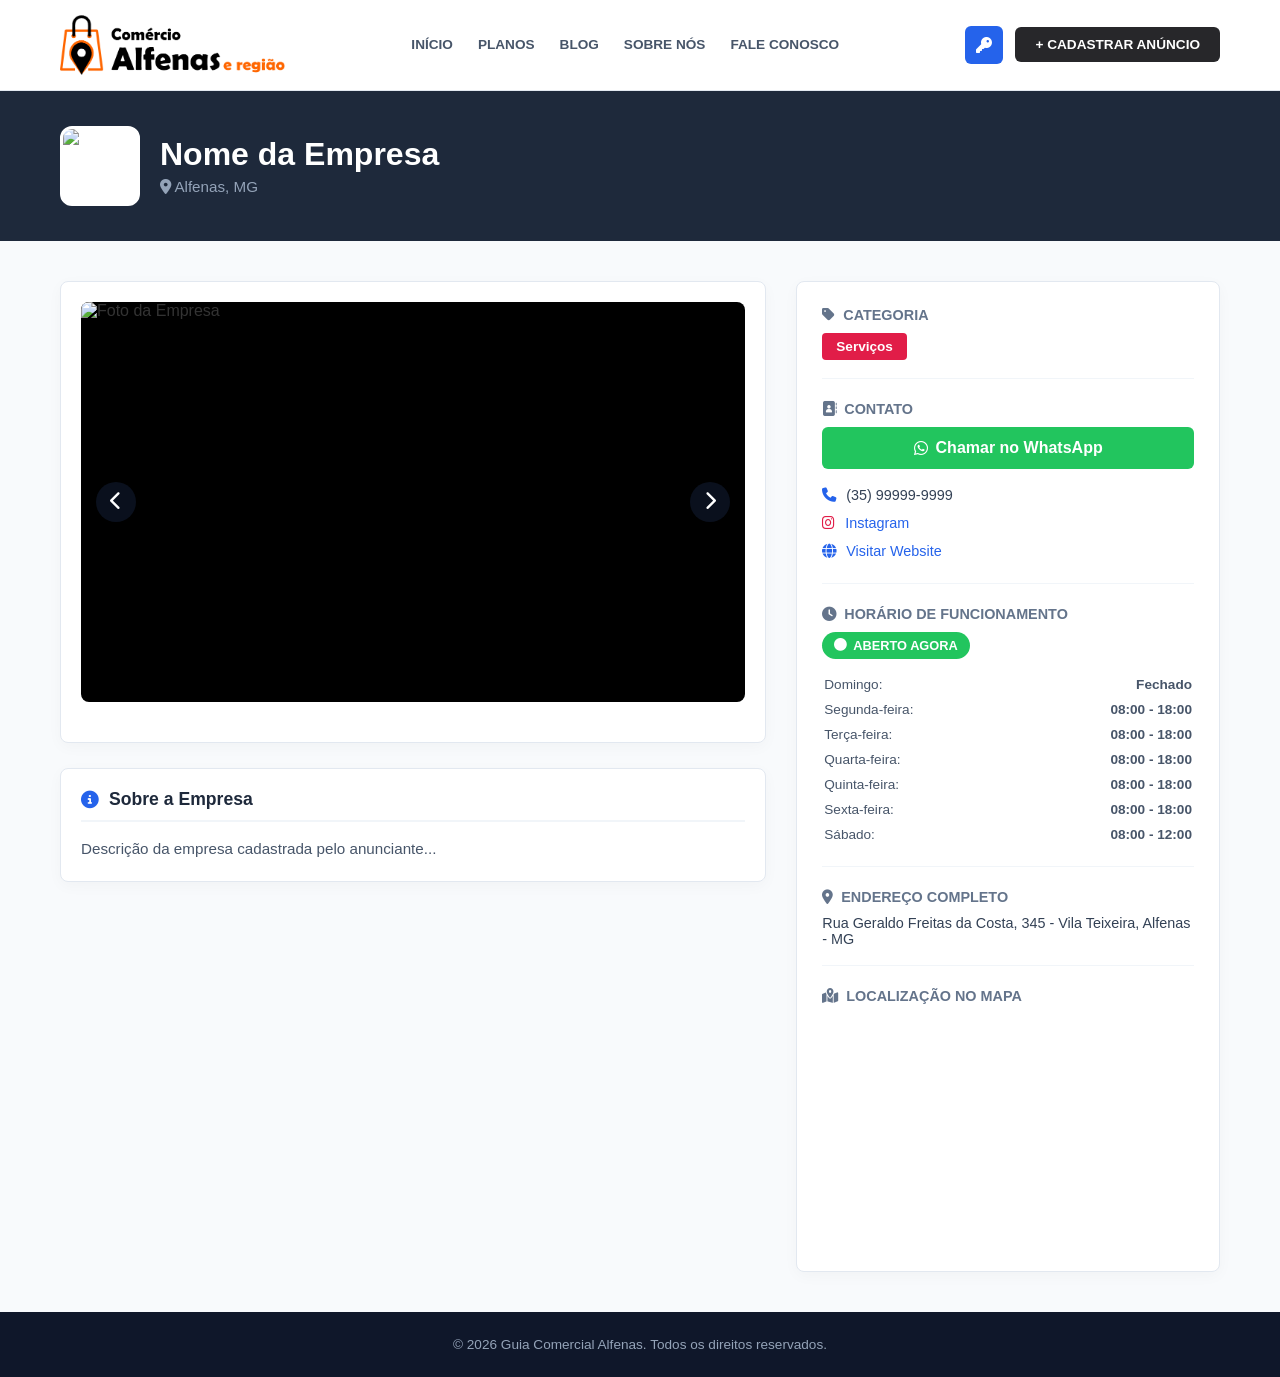
==== anunciante.html @ 11474fe2 "Add files via upload" ====
<!DOCTYPE html>
<html lang="pt-BR">
<head>
    <link rel="icon" type="image/png" href="assets/img/favicon.png">
    <meta charset="UTF-8">
    <meta name="viewport" content="width=device-width, initial-scale=1.0">
    <title id="pageTitle">Detalhes do Anúncio - Guia Comercial</title>
    
    <link rel="stylesheet" href="https://cdnjs.cloudflare.com/ajax/libs/font-awesome/6.4.0/css/all.min.css">
    
    <style>
        * {
            margin: 0;
            padding: 0;
            box-sizing: border-box;
            font-family: 'Segoe UI', Tahoma, Geneva, Verdana, sans-serif;
        }

        body {
            background-color: #f8fafc;
            color: #333333;
        }

        .container {
            max-width: 1200px;
            margin: 0 auto;
            padding: 0 20px;
        }

        .main-header {
            background-color: #ffffff;
            border-bottom: 1px solid #e2e8f0;
            padding: 15px 0;
            position: sticky;
            top: 0;
            z-index: 1000;
        }

        .nav-container {
            display: flex;
            justify-content: space-between;
            align-items: center;
        }

        .logo {
            text-decoration: none;
            display: flex;
            align-items: center;
            gap: 8px;
            font-weight: 900;
            font-size: 1.8rem;
            color: #e11d48;
        }

        .logo span { color: #0f172a; }

        .nav-links {
            display: flex;
            align-items: center;
            gap: 25px;
        }

        .nav-links a {
            text-decoration: none;
            color: #475569;
            font-weight: 700;
            font-size: 0.85rem;
            text-transform: uppercase;
        }

        .header-actions {
            display: flex;
            align-items: center;
            gap: 12px;
        }

        .btn-icon-login {
            background-color: #2563eb;
            color: #ffffff;
            width: 38px;
            height: 38px;
            border-radius: 6px;
            display: flex;
            align-items: center;
            justify-content: center;
            text-decoration: none;
        }

        .btn-add-listing {
            background-color: #27272a;
            color: #ffffff;
            padding: 10px 20px;
            border-radius: 6px;
            font-weight: 700;
            text-decoration: none;
            font-size: 0.85rem;
        }

        /* TOPO DA PÁGINA */
        .listing-header-banner {
            background-color: #1e293b;
            color: #ffffff;
            padding: 35px 0;
        }

        .store-identity {
            display: flex;
            align-items: center;
            gap: 20px;
        }

        .store-logo-img {
            width: 80px;
            height: 80px;
            border-radius: 12px;
            object-fit: cover;
            border: 3px solid #ffffff;
            background-color: #ffffff;
        }

        .store-title-info h1 {
            font-size: 2rem;
            font-weight: 800;
            margin-bottom: 5px;
        }

        .store-title-info p {
            color: #94a3b8;
            font-size: 0.95rem;
        }

        .content-grid {
            display: grid;
            grid-template-columns: 2fr 1.2fr;
            gap: 30px;
            margin: 40px 0;
        }

        @media (max-width: 850px) {
            .content-grid { grid-template-columns: 1fr; }
        }

        /* GALERIA E CARTÕES ESQUERDOS */
        .gallery-card, .info-card {
            background: #ffffff;
            border-radius: 8px;
            border: 1px solid #e2e8f0;
            padding: 20px;
            box-shadow: 0 4px 15px rgba(0,0,0,0.03);
            margin-bottom: 25px;
        }

        .slider-wrapper {
            position: relative;
            width: 100%;
            height: 400px;
            background-color: #000000;
            border-radius: 8px;
            overflow: hidden;
            display: flex;
            align-items: center;
            justify-content: center;
        }

        .slider-wrapper img {
            width: 100%;
            height: 100%;
            object-fit: contain;
        }

        .slide-btn {
            position: absolute;
            top: 50%;
            transform: translateY(-50%);
            background: rgba(15, 23, 42, 0.7);
            color: #ffffff;
            border: none;
            width: 40px;
            height: 40px;
            border-radius: 50%;
            cursor: pointer;
            font-size: 1.2rem;
            display: flex;
            align-items: center;
            justify-content: center;
        }

        .slide-btn:hover { background: #e11d48; }
        .slide-btn.prev { left: 15px; }
        .slide-btn.next { right: 15px; }

        .thumbs-container {
            display: flex;
            gap: 10px;
            margin-top: 15px;
            overflow-x: auto;
            padding-bottom: 5px;
        }

        .thumb-item {
            width: 80px;
            height: 60px;
            border-radius: 6px;
            object-fit: cover;
            cursor: pointer;
            opacity: 0.6;
            border: 2px solid transparent;
            flex-shrink: 0;
        }

        .thumb-item.active, .thumb-item:hover {
            opacity: 1;
            border-color: #2563eb;
        }

        .card-title {
            font-size: 1.1rem;
            font-weight: 700;
            color: #1e293b;
            margin-bottom: 15px;
            padding-bottom: 10px;
            border-bottom: 2px solid #f1f5f9;
            display: flex;
            align-items: center;
            gap: 10px;
        }

        .desc-text {
            color: #475569;
            font-size: 0.95rem;
            line-height: 1.6;
            white-space: pre-line;
        }

        /* BARRA LATERAL DIREITA */
        .sidebar-card {
            background: #ffffff;
            border-radius: 8px;
            border: 1px solid #e2e8f0;
            padding: 25px;
            box-shadow: 0 4px 15px rgba(0,0,0,0.03);
        }

        .section-block {
            margin-bottom: 22px;
            padding-bottom: 18px;
            border-bottom: 1px solid #f1f5f9;
        }

        .section-block:last-child {
            margin-bottom: 0; padding-bottom: 0; border-bottom: none;
        }

        .sidebar-heading {
            font-size: 0.9rem;
            font-weight: 700;
            color: #64748b;
            text-transform: uppercase;
            margin-bottom: 10px;
            display: flex;
            align-items: center;
            gap: 8px;
        }

        .cat-badge {
            display: inline-block;
            background-color: #e11d48;
            color: white;
            padding: 6px 14px;
            border-radius: 4px;
            font-weight: 700;
            font-size: 0.85rem;
        }

        .btn-whatsapp {
            display: flex;
            align-items: center;
            justify-content: center;
            gap: 8px;
            background-color: #22c55e;
            color: white;
            text-decoration: none;
            padding: 12px;
            border-radius: 6px;
            font-weight: 700;
            margin-bottom: 12px;
        }

        .contact-links { list-style: none; }
        .contact-links li {
            padding: 6px 0;
            font-size: 0.9rem;
            color: #334155;
            display: flex;
            align-items: center;
            gap: 10px;
        }

        .status-pill {
            display: inline-flex;
            align-items: center;
            gap: 6px;
            padding: 6px 12px;
            border-radius: 20px;
            font-size: 0.8rem;
            font-weight: 700;
            margin-bottom: 12px;
        }

        .status-pill.open { background-color: #22c55e; color: white; }
        .status-pill.closed { background-color: #ef4444; color: white; }

        .schedule-table {
            width: 100%;
            font-size: 0.85rem;
            color: #475569;
        }

        .schedule-table td { padding: 4px 0; }

        .map-frame {
            width: 100%;
            height: 220px;
            border: none;
            border-radius: 8px;
            margin-top: 8px;
        }

        .main-footer {
            background-color: #0f172a;
            color: #94a3b8;
            padding: 25px 0;
            text-align: center;
            font-size: 0.85rem;
        }
    </style>
</head>
<body>

    <header class="main-header">
        <div class="container nav-container">
            <a href="index.html" class="logo">
                <img src="assets/img/ComercioAlfenasLogo.png" alt="Guia Comercial Alfenas" style="max-height: 60px; width: auto;">
            </a>
            
            <nav class="nav-links">
                <a href="index.html">INÍCIO</a>
                <a href="planos.html">PLANOS</a>
                <a href="#">BLOG</a>
                <a href="#">SOBRE NÓS</a>
                <a href="#">FALE CONOSCO</a>
            </nav>

            <div class="header-actions">
                <a href="auth/login.html" class="btn-icon-login"><i class="fa-solid fa-key"></i></a>
                <a href="planos.html" class="btn-add-listing">+ CADASTRAR ANÚNCIO</a>
            </div>
        </div>
    </header>

    <section class="listing-header-banner">
        <div class="container">
            <div class="store-identity">
                <img id="displayLogo" src="https://via.placeholder.com/80?text=LOGO" class="store-logo-img" alt="Logo da Empresa">
                <div class="store-title-info">
                    <h1 id="displayNomeEmpresa">Nome da Empresa</h1>
                    <p><i class="fa-solid fa-location-dot"></i> <span id="displayCidadeTopo">Alfenas, MG</span></p>
                </div>
            </div>
        </div>
    </section>

    <div class="container">
        <div class="content-grid">
            
            <div>
                <div class="gallery-card">
                    <div class="slider-wrapper">
                        <button class="slide-btn prev" onclick="mudarFoto(-1)"><i class="fa-solid fa-chevron-left"></i></button>
                        <img id="mainImage" src="https://images.unsplash.com/photo-1441986300917-64674bd600d8?q=80&w=800" alt="Foto da Empresa">
                        <button class="slide-btn next" onclick="mudarFoto(1)"><i class="fa-solid fa-chevron-right"></i></button>
                    </div>

                    <div class="thumbs-container" id="thumbsContainer"></div>
                </div>

                <div class="info-card">
                    <div class="card-title">
                        <i class="fa-solid fa-circle-info" style="color: #2563eb;"></i> Sobre a Empresa
                    </div>
                    <p class="desc-text" id="displayDescricao">Descrição da empresa cadastrada pelo anunciante...</p>
                </div>
            </div>

            <div>
                <div class="sidebar-card">
                    
                    <div class="section-block">
                        <div class="sidebar-heading"><i class="fa-solid fa-tag"></i> Categoria</div>
                        <span class="cat-badge" id="displayCategoria">Serviços</span>
                    </div>

                    <div class="section-block">
                        <div class="sidebar-heading"><i class="fa-solid fa-address-book"></i> Contato</div>
                        
                        <a id="linkWhatsapp" href="#" target="_blank" class="btn-whatsapp">
                            <i class="fa-brands fa-whatsapp"></i> Chamar no WhatsApp
                        </a>

                        <ul class="contact-links">
                            <li><i class="fa-solid fa-phone" style="color: #2563eb;"></i> <span id="displayTelefone">(35) 99999-9999</span></li>
                            <li id="itemInstagram"><i class="fa-brands fa-instagram" style="color: #e11d48;"></i> <a id="linkInstagram" href="#" target="_blank" style="color: #2563eb; text-decoration: none;">Instagram</a></li>
                            <li id="itemWebsite"><i class="fa-solid fa-globe" style="color: #2563eb;"></i> <a id="linkWebsite" href="#" target="_blank" style="color: #2563eb; text-decoration: none;">Visitar Website</a></li>
                        </ul>
                    </div>

                    <div class="section-block">
                        <div class="sidebar-heading"><i class="fa-solid fa-clock"></i> Horário de Funcionamento</div>
                        
                        <div id="statusBadgeContainer">
                            <span class="status-pill open"><i class="fa-solid fa-circle"></i> ABERTO AGORA</span>
                        </div>
                        
                        <table class="schedule-table">
                            <tr><td>Domingo:</td><td align="right"><b id="h_domingo">Fechado</b></td></tr>
                            <tr><td>Segunda-feira:</td><td align="right"><b id="h_segunda">08:00 - 18:00</b></td></tr>
                            <tr><td>Terça-feira:</td><td align="right"><b id="h_terca">08:00 - 18:00</b></td></tr>
                            <tr><td>Quarta-feira:</td><td align="right"><b id="h_quarta">08:00 - 18:00</b></td></tr>
                            <tr><td>Quinta-feira:</td><td align="right"><b id="h_quinta">08:00 - 18:00</b></td></tr>
                            <tr><td>Sexta-feira:</td><td align="right"><b id="h_sexta">08:00 - 18:00</b></td></tr>
                            <tr><td>Sábado:</td><td align="right"><b id="h_sabado">08:00 - 12:00</b></td></tr>
                        </table>
                    </div>

                    <div class="section-block">
                        <div class="sidebar-heading"><i class="fa-solid fa-location-dot"></i> Endereço Completo</div>
                        <p style="font-size: 0.9rem; color: #334155;" id="displayEnderecoCompleto">Rua Geraldo Freitas da Costa, 345 - Vila Teixeira, Alfenas - MG</p>
                    </div>

                    <div class="section-block">
                        <div class="sidebar-heading"><i class="fa-solid fa-map-location-dot"></i> Localização no Mapa</div>
                        <iframe id="googleMapIframe" class="map-frame" loading="lazy" allowfullscreen src=""></iframe>
                    </div>

                </div>
            </div>

        </div>
    </div>

    <footer class="main-footer">
        <div class="container">
            <p>© 2026 Guia Comercial Alfenas. Todos os direitos reservados.</p>
        </div>
    </footer>

    <script>
        let galeriaFotos = [];
        let fotoAtualIndex = 0;

        document.addEventListener('DOMContentLoaded', function() {
            const dadosSalvos = localStorage.getItem('meuAnuncioReal');

            if (dadosSalvos) {
                const anuncio = JSON.parse(dadosSalvos);

                document.getElementById('pageTitle').innerText = anuncio.nomeEmpresa + ' - Guia Comercial';
                document.getElementById('displayNomeEmpresa').innerText = anuncio.nomeEmpresa;
                document.getElementById('displayCidadeTopo').innerText = anuncio.cidade + ', MG';
                document.getElementById('displayCategoria').innerText = anuncio.categoria;
                document.getElementById('displayDescricao').innerText = anuncio.descricao;
                
                if (anuncio.logoUrl) {
                    document.getElementById('displayLogo').src = anuncio.logoUrl;
                }

                // Galeria
                if (anuncio.galeriaFotos && anuncio.galeriaFotos.length > 0) {
                    galeriaFotos = anuncio.galeriaFotos;
                } else {
                    galeriaFotos = ['https://images.unsplash.com/photo-1441986300917-64674bd600d8?q=80&w=800'];
                }
                renderizarGaleria();

                // Contatos
                document.getElementById('displayTelefone').innerText = anuncio.whatsapp;
                const numWhats = anuncio.whatsapp.replace(/\D/g, '');
                document.getElementById('linkWhatsapp').href = `https://wa.me/55${numWhats}`;

                if (anuncio.instagram) {
                    document.getElementById('linkInstagram').href = anuncio.instagram;
                } else {
                    document.getElementById('itemInstagram').style.display = 'none';
                }

                if (anuncio.website) {
                    document.getElementById('linkWebsite').href = anuncio.website;
                } else {
                    document.getElementById('itemWebsite').style.display = 'none';
                }

                // Horários Google Meu Negócio
                if (anuncio.horariosGmb) {
                    const dias = ['domingo', 'segunda', 'terca', 'quarta', 'quinta', 'sexta', 'sabado'];
                    dias.forEach(d => {
                        const elem = document.getElementById(`h_${d}`);
                        if (elem && anuncio.horariosGmb[d]) {
                            elem.innerText = anuncio.horariosGmb[d].texto;
                        }
                    });
                }

                // Endereço e Mapa (CORRIGIDO)
                const endComp = `${anuncio.endereco}, ${anuncio.cidade} - MG`;
                document.getElementById('displayEnderecoCompleto').innerText = endComp;

                const enderecoEncoded = encodeURIComponent(endComp);
                document.getElementById('googleMapIframe').src = `https://maps.google.com/maps?q=${enderecoEncoded}&t=&z=15&ie=UTF8&iwloc=&output=embed`;
            }
        });

        function renderizarGaleria() {
            const mainImg = document.getElementById('mainImage');
            const thumbsContainer = document.getElementById('thumbsContainer');

            mainImg.src = galeriaFotos[fotoAtualIndex];
            thumbsContainer.innerHTML = '';

            galeriaFotos.forEach((foto, index) => {
                const imgThumb = document.createElement('img');
                imgThumb.src = foto;
                imgThumb.className = `thumb-item ${index === fotoAtualIndex ? 'active' : ''}`;
                imgThumb.onclick = function() {
                    fotoAtualIndex = index;
                    renderizarGaleria();
                };
                thumbsContainer.appendChild(imgThumb);
            });
        }

        function mudarFoto(direcao) {
            fotoAtualIndex += direcao;
            if (fotoAtualIndex < 0) {
                fotoAtualIndex = galeriaFotos.length - 1;
            } else if (fotoAtualIndex >= galeriaFotos.length) {
                fotoAtualIndex = 0;
            }
            renderizarGaleria();
        }
    </script>
</body>
</html>
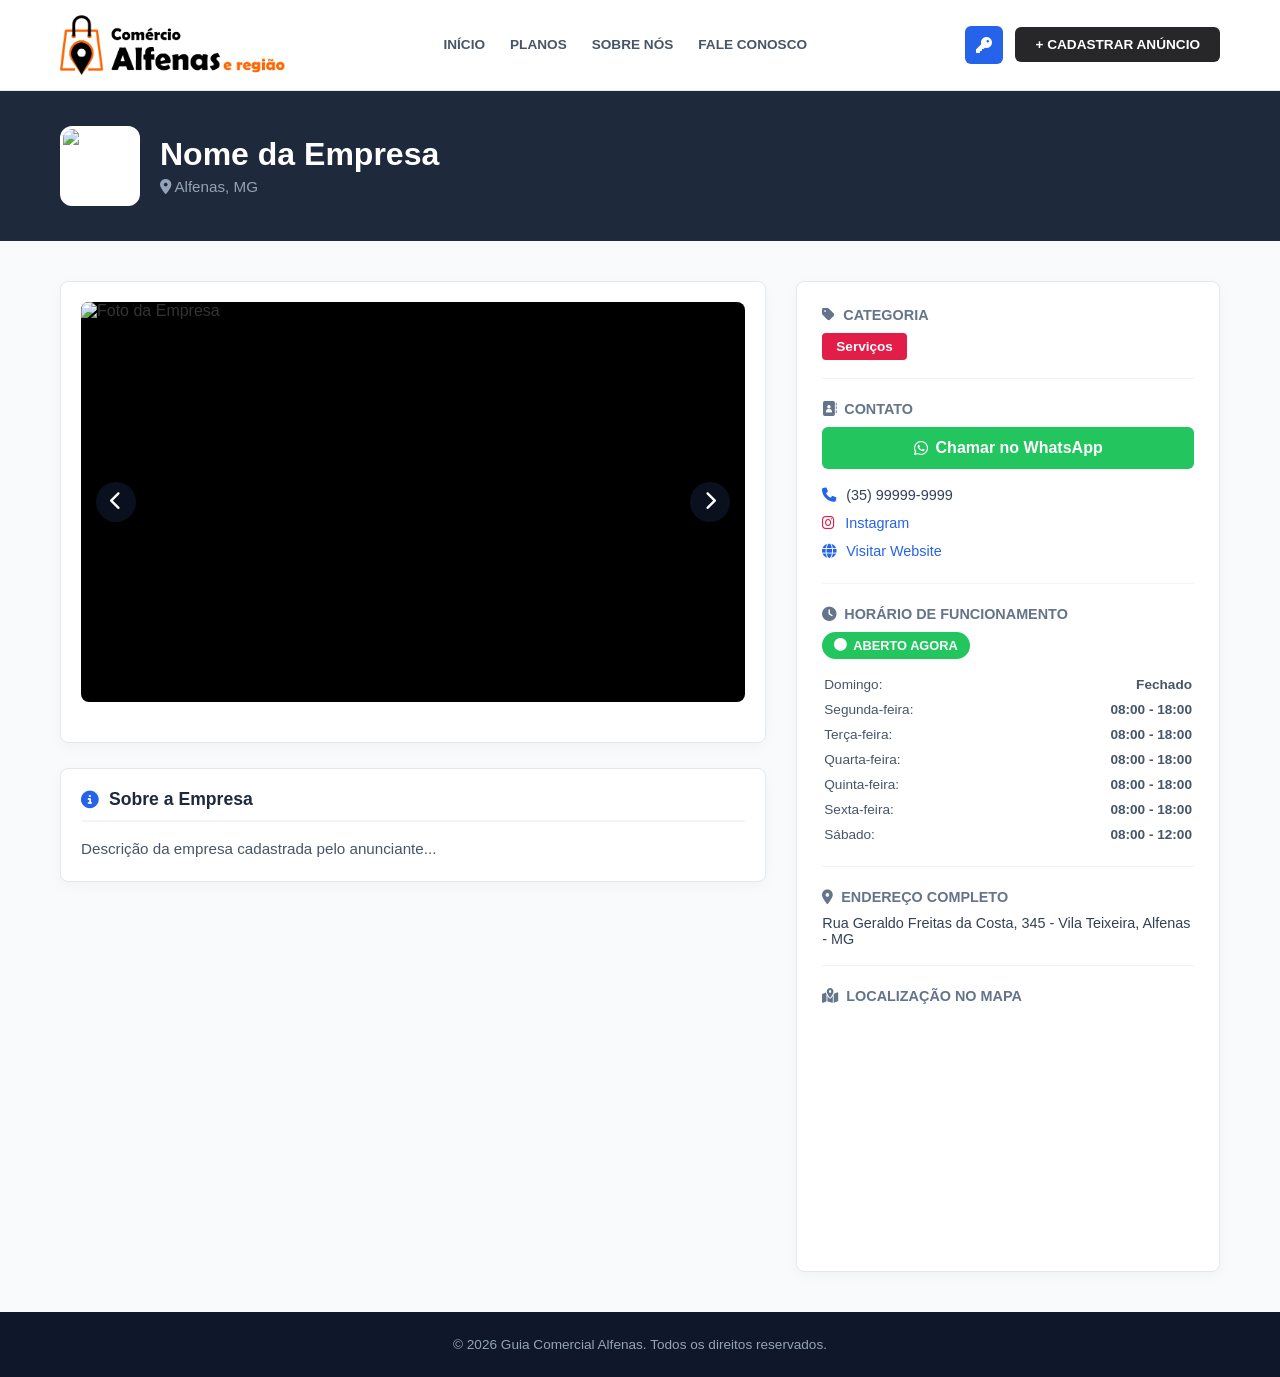
==== commit 22b1a4a5: "Religa o site ao banco novo e arruma o cadastro do anunciante O projeto do Supabase que todas as pág" ====
--- a/anunciante.html
+++ b/anunciante.html
@@ -1,552 +1,551 @@
-<!DOCTYPE html>
-<html lang="pt-BR">
-<head>
-    <link rel="icon" type="image/png" href="assets/img/favicon.png">
-    <meta charset="UTF-8">
-    <meta name="viewport" content="width=device-width, initial-scale=1.0">
-    <title id="pageTitle">Detalhes do Anúncio - Guia Comercial</title>
-    
-    <link rel="stylesheet" href="https://cdnjs.cloudflare.com/ajax/libs/font-awesome/6.4.0/css/all.min.css">
-    
-    <style>
-        * {
-            margin: 0;
-            padding: 0;
-            box-sizing: border-box;
-            font-family: 'Segoe UI', Tahoma, Geneva, Verdana, sans-serif;
-        }
-
-        body {
-            background-color: #f8fafc;
-            color: #333333;
-        }
-
-        .container {
-            max-width: 1200px;
-            margin: 0 auto;
-            padding: 0 20px;
-        }
-
-        .main-header {
-            background-color: #ffffff;
-            border-bottom: 1px solid #e2e8f0;
-            padding: 15px 0;
-            position: sticky;
-            top: 0;
-            z-index: 1000;
-        }
-
-        .nav-container {
-            display: flex;
-            justify-content: space-between;
-            align-items: center;
-        }
-
-        .logo {
-            text-decoration: none;
-            display: flex;
-            align-items: center;
-            gap: 8px;
-            font-weight: 900;
-            font-size: 1.8rem;
-            color: #e11d48;
-        }
-
-        .logo span { color: #0f172a; }
-
-        .nav-links {
-            display: flex;
-            align-items: center;
-            gap: 25px;
-        }
-
-        .nav-links a {
-            text-decoration: none;
-            color: #475569;
-            font-weight: 700;
-            font-size: 0.85rem;
-            text-transform: uppercase;
-        }
-
-        .header-actions {
-            display: flex;
-            align-items: center;
-            gap: 12px;
-        }
-
-        .btn-icon-login {
-            background-color: #2563eb;
-            color: #ffffff;
-            width: 38px;
-            height: 38px;
-            border-radius: 6px;
-            display: flex;
-            align-items: center;
-            justify-content: center;
-            text-decoration: none;
-        }
-
-        .btn-add-listing {
-            background-color: #27272a;
-            color: #ffffff;
-            padding: 10px 20px;
-            border-radius: 6px;
-            font-weight: 700;
-            text-decoration: none;
-            font-size: 0.85rem;
-        }
-
-        /* TOPO DA PÁGINA */
-        .listing-header-banner {
-            background-color: #1e293b;
-            color: #ffffff;
-            padding: 35px 0;
-        }
-
-        .store-identity {
-            display: flex;
-            align-items: center;
-            gap: 20px;
-        }
-
-        .store-logo-img {
-            width: 80px;
-            height: 80px;
-            border-radius: 12px;
-            object-fit: cover;
-            border: 3px solid #ffffff;
-            background-color: #ffffff;
-        }
-
-        .store-title-info h1 {
-            font-size: 2rem;
-            font-weight: 800;
-            margin-bottom: 5px;
-        }
-
-        .store-title-info p {
-            color: #94a3b8;
-            font-size: 0.95rem;
-        }
-
-        .content-grid {
-            display: grid;
-            grid-template-columns: 2fr 1.2fr;
-            gap: 30px;
-            margin: 40px 0;
-        }
-
-        @media (max-width: 850px) {
-            .content-grid { grid-template-columns: 1fr; }
-        }
-
-        /* GALERIA E CARTÕES ESQUERDOS */
-        .gallery-card, .info-card {
-            background: #ffffff;
-            border-radius: 8px;
-            border: 1px solid #e2e8f0;
-            padding: 20px;
-            box-shadow: 0 4px 15px rgba(0,0,0,0.03);
-            margin-bottom: 25px;
-        }
-
-        .slider-wrapper {
-            position: relative;
-            width: 100%;
-            height: 400px;
-            background-color: #000000;
-            border-radius: 8px;
-            overflow: hidden;
-            display: flex;
-            align-items: center;
-            justify-content: center;
-        }
-
-        .slider-wrapper img {
-            width: 100%;
-            height: 100%;
-            object-fit: contain;
-        }
-
-        .slide-btn {
-            position: absolute;
-            top: 50%;
-            transform: translateY(-50%);
-            background: rgba(15, 23, 42, 0.7);
-            color: #ffffff;
-            border: none;
-            width: 40px;
-            height: 40px;
-            border-radius: 50%;
-            cursor: pointer;
-            font-size: 1.2rem;
-            display: flex;
-            align-items: center;
-            justify-content: center;
-        }
-
-        .slide-btn:hover { background: #e11d48; }
-        .slide-btn.prev { left: 15px; }
-        .slide-btn.next { right: 15px; }
-
-        .thumbs-container {
-            display: flex;
-            gap: 10px;
-            margin-top: 15px;
-            overflow-x: auto;
-            padding-bottom: 5px;
-        }
-
-        .thumb-item {
-            width: 80px;
-            height: 60px;
-            border-radius: 6px;
-            object-fit: cover;
-            cursor: pointer;
-            opacity: 0.6;
-            border: 2px solid transparent;
-            flex-shrink: 0;
-        }
-
-        .thumb-item.active, .thumb-item:hover {
-            opacity: 1;
-            border-color: #2563eb;
-        }
-
-        .card-title {
-            font-size: 1.1rem;
-            font-weight: 700;
-            color: #1e293b;
-            margin-bottom: 15px;
-            padding-bottom: 10px;
-            border-bottom: 2px solid #f1f5f9;
-            display: flex;
-            align-items: center;
-            gap: 10px;
-        }
-
-        .desc-text {
-            color: #475569;
-            font-size: 0.95rem;
-            line-height: 1.6;
-            white-space: pre-line;
-        }
-
-        /* BARRA LATERAL DIREITA */
-        .sidebar-card {
-            background: #ffffff;
-            border-radius: 8px;
-            border: 1px solid #e2e8f0;
-            padding: 25px;
-            box-shadow: 0 4px 15px rgba(0,0,0,0.03);
-        }
-
-        .section-block {
-            margin-bottom: 22px;
-            padding-bottom: 18px;
-            border-bottom: 1px solid #f1f5f9;
-        }
-
-        .section-block:last-child {
-            margin-bottom: 0; padding-bottom: 0; border-bottom: none;
-        }
-
-        .sidebar-heading {
-            font-size: 0.9rem;
-            font-weight: 700;
-            color: #64748b;
-            text-transform: uppercase;
-            margin-bottom: 10px;
-            display: flex;
-            align-items: center;
-            gap: 8px;
-        }
-
-        .cat-badge {
-            display: inline-block;
-            background-color: #e11d48;
-            color: white;
-            padding: 6px 14px;
-            border-radius: 4px;
-            font-weight: 700;
-            font-size: 0.85rem;
-        }
-
-        .btn-whatsapp {
-            display: flex;
-            align-items: center;
-            justify-content: center;
-            gap: 8px;
-            background-color: #22c55e;
-            color: white;
-            text-decoration: none;
-            padding: 12px;
-            border-radius: 6px;
-            font-weight: 700;
-            margin-bottom: 12px;
-        }
-
-        .contact-links { list-style: none; }
-        .contact-links li {
-            padding: 6px 0;
-            font-size: 0.9rem;
-            color: #334155;
-            display: flex;
-            align-items: center;
-            gap: 10px;
-        }
-
-        .status-pill {
-            display: inline-flex;
-            align-items: center;
-            gap: 6px;
-            padding: 6px 12px;
-            border-radius: 20px;
-            font-size: 0.8rem;
-            font-weight: 700;
-            margin-bottom: 12px;
-        }
-
-        .status-pill.open { background-color: #22c55e; color: white; }
-        .status-pill.closed { background-color: #ef4444; color: white; }
-
-        .schedule-table {
-            width: 100%;
-            font-size: 0.85rem;
-            color: #475569;
-        }
-
-        .schedule-table td { padding: 4px 0; }
-
-        .map-frame {
-            width: 100%;
-            height: 220px;
-            border: none;
-            border-radius: 8px;
-            margin-top: 8px;
-        }
-
-        .main-footer {
-            background-color: #0f172a;
-            color: #94a3b8;
-            padding: 25px 0;
-            text-align: center;
-            font-size: 0.85rem;
-        }
-    </style>
-</head>
-<body>
-
-    <header class="main-header">
-        <div class="container nav-container">
-            <a href="index.html" class="logo">
-                <img src="assets/img/ComercioAlfenasLogo.png" alt="Guia Comercial Alfenas" style="max-height: 60px; width: auto;">
-            </a>
-            
-            <nav class="nav-links">
-                <a href="index.html">INÍCIO</a>
-                <a href="planos.html">PLANOS</a>
-                <a href="#">BLOG</a>
-                <a href="#">SOBRE NÓS</a>
-                <a href="#">FALE CONOSCO</a>
-            </nav>
-
-            <div class="header-actions">
-                <a href="auth/login.html" class="btn-icon-login"><i class="fa-solid fa-key"></i></a>
-                <a href="planos.html" class="btn-add-listing">+ CADASTRAR ANÚNCIO</a>
-            </div>
-        </div>
-    </header>
-
-    <section class="listing-header-banner">
-        <div class="container">
-            <div class="store-identity">
-                <img id="displayLogo" src="https://via.placeholder.com/80?text=LOGO" class="store-logo-img" alt="Logo da Empresa">
-                <div class="store-title-info">
-                    <h1 id="displayNomeEmpresa">Nome da Empresa</h1>
-                    <p><i class="fa-solid fa-location-dot"></i> <span id="displayCidadeTopo">Alfenas, MG</span></p>
-                </div>
-            </div>
-        </div>
-    </section>
-
-    <div class="container">
-        <div class="content-grid">
-            
-            <div>
-                <div class="gallery-card">
-                    <div class="slider-wrapper">
-                        <button class="slide-btn prev" onclick="mudarFoto(-1)"><i class="fa-solid fa-chevron-left"></i></button>
-                        <img id="mainImage" src="https://images.unsplash.com/photo-1441986300917-64674bd600d8?q=80&w=800" alt="Foto da Empresa">
-                        <button class="slide-btn next" onclick="mudarFoto(1)"><i class="fa-solid fa-chevron-right"></i></button>
-                    </div>
-
-                    <div class="thumbs-container" id="thumbsContainer"></div>
-                </div>
-
-                <div class="info-card">
-                    <div class="card-title">
-                        <i class="fa-solid fa-circle-info" style="color: #2563eb;"></i> Sobre a Empresa
-                    </div>
-                    <p class="desc-text" id="displayDescricao">Descrição da empresa cadastrada pelo anunciante...</p>
-                </div>
-            </div>
-
-            <div>
-                <div class="sidebar-card">
-                    
-                    <div class="section-block">
-                        <div class="sidebar-heading"><i class="fa-solid fa-tag"></i> Categoria</div>
-                        <span class="cat-badge" id="displayCategoria">Serviços</span>
-                    </div>
-
-                    <div class="section-block">
-                        <div class="sidebar-heading"><i class="fa-solid fa-address-book"></i> Contato</div>
-                        
-                        <a id="linkWhatsapp" href="#" target="_blank" class="btn-whatsapp">
-                            <i class="fa-brands fa-whatsapp"></i> Chamar no WhatsApp
-                        </a>
-
-                        <ul class="contact-links">
-                            <li><i class="fa-solid fa-phone" style="color: #2563eb;"></i> <span id="displayTelefone">(35) 99999-9999</span></li>
-                            <li id="itemInstagram"><i class="fa-brands fa-instagram" style="color: #e11d48;"></i> <a id="linkInstagram" href="#" target="_blank" style="color: #2563eb; text-decoration: none;">Instagram</a></li>
-                            <li id="itemWebsite"><i class="fa-solid fa-globe" style="color: #2563eb;"></i> <a id="linkWebsite" href="#" target="_blank" style="color: #2563eb; text-decoration: none;">Visitar Website</a></li>
-                        </ul>
-                    </div>
-
-                    <div class="section-block">
-                        <div class="sidebar-heading"><i class="fa-solid fa-clock"></i> Horário de Funcionamento</div>
-                        
-                        <div id="statusBadgeContainer">
-                            <span class="status-pill open"><i class="fa-solid fa-circle"></i> ABERTO AGORA</span>
-                        </div>
-                        
-                        <table class="schedule-table">
-                            <tr><td>Domingo:</td><td align="right"><b id="h_domingo">Fechado</b></td></tr>
-                            <tr><td>Segunda-feira:</td><td align="right"><b id="h_segunda">08:00 - 18:00</b></td></tr>
-                            <tr><td>Terça-feira:</td><td align="right"><b id="h_terca">08:00 - 18:00</b></td></tr>
-                            <tr><td>Quarta-feira:</td><td align="right"><b id="h_quarta">08:00 - 18:00</b></td></tr>
-                            <tr><td>Quinta-feira:</td><td align="right"><b id="h_quinta">08:00 - 18:00</b></td></tr>
-                            <tr><td>Sexta-feira:</td><td align="right"><b id="h_sexta">08:00 - 18:00</b></td></tr>
-                            <tr><td>Sábado:</td><td align="right"><b id="h_sabado">08:00 - 12:00</b></td></tr>
-                        </table>
-                    </div>
-
-                    <div class="section-block">
-                        <div class="sidebar-heading"><i class="fa-solid fa-location-dot"></i> Endereço Completo</div>
-                        <p style="font-size: 0.9rem; color: #334155;" id="displayEnderecoCompleto">Rua Geraldo Freitas da Costa, 345 - Vila Teixeira, Alfenas - MG</p>
-                    </div>
-
-                    <div class="section-block">
-                        <div class="sidebar-heading"><i class="fa-solid fa-map-location-dot"></i> Localização no Mapa</div>
-                        <iframe id="googleMapIframe" class="map-frame" loading="lazy" allowfullscreen src=""></iframe>
-                    </div>
-
-                </div>
-            </div>
-
-        </div>
-    </div>
-
-    <footer class="main-footer">
-        <div class="container">
-            <p>© 2026 Guia Comercial Alfenas. Todos os direitos reservados.</p>
-        </div>
-    </footer>
-
-    <script>
-        let galeriaFotos = [];
-        let fotoAtualIndex = 0;
-
-        document.addEventListener('DOMContentLoaded', function() {
-            const dadosSalvos = localStorage.getItem('meuAnuncioReal');
-
-            if (dadosSalvos) {
-                const anuncio = JSON.parse(dadosSalvos);
-
-                document.getElementById('pageTitle').innerText = anuncio.nomeEmpresa + ' - Guia Comercial';
-                document.getElementById('displayNomeEmpresa').innerText = anuncio.nomeEmpresa;
-                document.getElementById('displayCidadeTopo').innerText = anuncio.cidade + ', MG';
-                document.getElementById('displayCategoria').innerText = anuncio.categoria;
-                document.getElementById('displayDescricao').innerText = anuncio.descricao;
-                
-                if (anuncio.logoUrl) {
-                    document.getElementById('displayLogo').src = anuncio.logoUrl;
-                }
-
-                // Galeria
-                if (anuncio.galeriaFotos && anuncio.galeriaFotos.length > 0) {
-                    galeriaFotos = anuncio.galeriaFotos;
-                } else {
-                    galeriaFotos = ['https://images.unsplash.com/photo-1441986300917-64674bd600d8?q=80&w=800'];
-                }
-                renderizarGaleria();
-
-                // Contatos
-                document.getElementById('displayTelefone').innerText = anuncio.whatsapp;
-                const numWhats = anuncio.whatsapp.replace(/\D/g, '');
-                document.getElementById('linkWhatsapp').href = `https://wa.me/55${numWhats}`;
-
-                if (anuncio.instagram) {
-                    document.getElementById('linkInstagram').href = anuncio.instagram;
-                } else {
-                    document.getElementById('itemInstagram').style.display = 'none';
-                }
-
-                if (anuncio.website) {
-                    document.getElementById('linkWebsite').href = anuncio.website;
-                } else {
-                    document.getElementById('itemWebsite').style.display = 'none';
-                }
-
-                // Horários Google Meu Negócio
-                if (anuncio.horariosGmb) {
-                    const dias = ['domingo', 'segunda', 'terca', 'quarta', 'quinta', 'sexta', 'sabado'];
-                    dias.forEach(d => {
-                        const elem = document.getElementById(`h_${d}`);
-                        if (elem && anuncio.horariosGmb[d]) {
-                            elem.innerText = anuncio.horariosGmb[d].texto;
-                        }
-                    });
-                }
-
-                // Endereço e Mapa (CORRIGIDO)
-                const endComp = `${anuncio.endereco}, ${anuncio.cidade} - MG`;
-                document.getElementById('displayEnderecoCompleto').innerText = endComp;
-
-                const enderecoEncoded = encodeURIComponent(endComp);
-                document.getElementById('googleMapIframe').src = `https://maps.google.com/maps?q=${enderecoEncoded}&t=&z=15&ie=UTF8&iwloc=&output=embed`;
-            }
-        });
-
-        function renderizarGaleria() {
-            const mainImg = document.getElementById('mainImage');
-            const thumbsContainer = document.getElementById('thumbsContainer');
-
-            mainImg.src = galeriaFotos[fotoAtualIndex];
-            thumbsContainer.innerHTML = '';
-
-            galeriaFotos.forEach((foto, index) => {
-                const imgThumb = document.createElement('img');
-                imgThumb.src = foto;
-                imgThumb.className = `thumb-item ${index === fotoAtualIndex ? 'active' : ''}`;
-                imgThumb.onclick = function() {
-                    fotoAtualIndex = index;
-                    renderizarGaleria();
-                };
-                thumbsContainer.appendChild(imgThumb);
-            });
-        }
-
-        function mudarFoto(direcao) {
-            fotoAtualIndex += direcao;
-            if (fotoAtualIndex < 0) {
-                fotoAtualIndex = galeriaFotos.length - 1;
-            } else if (fotoAtualIndex >= galeriaFotos.length) {
-                fotoAtualIndex = 0;
-            }
-            renderizarGaleria();
-        }
-    </script>
-</body>
+<!DOCTYPE html>
+<html lang="pt-BR">
+<head>
+    <link rel="icon" type="image/png" href="assets/img/favicon.png">
+    <meta charset="UTF-8">
+    <meta name="viewport" content="width=device-width, initial-scale=1.0">
+    <title id="pageTitle">Detalhes do Anúncio - Guia Comercial</title>
+    
+    <link rel="stylesheet" href="https://cdnjs.cloudflare.com/ajax/libs/font-awesome/6.4.0/css/all.min.css">
+    
+    <style>
+        * {
+            margin: 0;
+            padding: 0;
+            box-sizing: border-box;
+            font-family: 'Segoe UI', Tahoma, Geneva, Verdana, sans-serif;
+        }
+
+        body {
+            background-color: #f8fafc;
+            color: #333333;
+        }
+
+        .container {
+            max-width: 1200px;
+            margin: 0 auto;
+            padding: 0 20px;
+        }
+
+        .main-header {
+            background-color: #ffffff;
+            border-bottom: 1px solid #e2e8f0;
+            padding: 15px 0;
+            position: sticky;
+            top: 0;
+            z-index: 1000;
+        }
+
+        .nav-container {
+            display: flex;
+            justify-content: space-between;
+            align-items: center;
+        }
+
+        .logo {
+            text-decoration: none;
+            display: flex;
+            align-items: center;
+            gap: 8px;
+            font-weight: 900;
+            font-size: 1.8rem;
+            color: #e11d48;
+        }
+
+        .logo span { color: #0f172a; }
+
+        .nav-links {
+            display: flex;
+            align-items: center;
+            gap: 25px;
+        }
+
+        .nav-links a {
+            text-decoration: none;
+            color: #475569;
+            font-weight: 700;
+            font-size: 0.85rem;
+            text-transform: uppercase;
+        }
+
+        .header-actions {
+            display: flex;
+            align-items: center;
+            gap: 12px;
+        }
+
+        .btn-icon-login {
+            background-color: #2563eb;
+            color: #ffffff;
+            width: 38px;
+            height: 38px;
+            border-radius: 6px;
+            display: flex;
+            align-items: center;
+            justify-content: center;
+            text-decoration: none;
+        }
+
+        .btn-add-listing {
+            background-color: #27272a;
+            color: #ffffff;
+            padding: 10px 20px;
+            border-radius: 6px;
+            font-weight: 700;
+            text-decoration: none;
+            font-size: 0.85rem;
+        }
+
+        /* TOPO DA PÁGINA */
+        .listing-header-banner {
+            background-color: #1e293b;
+            color: #ffffff;
+            padding: 35px 0;
+        }
+
+        .store-identity {
+            display: flex;
+            align-items: center;
+            gap: 20px;
+        }
+
+        .store-logo-img {
+            width: 80px;
+            height: 80px;
+            border-radius: 12px;
+            object-fit: cover;
+            border: 3px solid #ffffff;
+            background-color: #ffffff;
+        }
+
+        .store-title-info h1 {
+            font-size: 2rem;
+            font-weight: 800;
+            margin-bottom: 5px;
+        }
+
+        .store-title-info p {
+            color: #94a3b8;
+            font-size: 0.95rem;
+        }
+
+        .content-grid {
+            display: grid;
+            grid-template-columns: 2fr 1.2fr;
+            gap: 30px;
+            margin: 40px 0;
+        }
+
+        @media (max-width: 850px) {
+            .content-grid { grid-template-columns: 1fr; }
+        }
+
+        /* GALERIA E CARTÕES ESQUERDOS */
+        .gallery-card, .info-card {
+            background: #ffffff;
+            border-radius: 8px;
+            border: 1px solid #e2e8f0;
+            padding: 20px;
+            box-shadow: 0 4px 15px rgba(0,0,0,0.03);
+            margin-bottom: 25px;
+        }
+
+        .slider-wrapper {
+            position: relative;
+            width: 100%;
+            height: 400px;
+            background-color: #000000;
+            border-radius: 8px;
+            overflow: hidden;
+            display: flex;
+            align-items: center;
+            justify-content: center;
+        }
+
+        .slider-wrapper img {
+            width: 100%;
+            height: 100%;
+            object-fit: contain;
+        }
+
+        .slide-btn {
+            position: absolute;
+            top: 50%;
+            transform: translateY(-50%);
+            background: rgba(15, 23, 42, 0.7);
+            color: #ffffff;
+            border: none;
+            width: 40px;
+            height: 40px;
+            border-radius: 50%;
+            cursor: pointer;
+            font-size: 1.2rem;
+            display: flex;
+            align-items: center;
+            justify-content: center;
+        }
+
+        .slide-btn:hover { background: #e11d48; }
+        .slide-btn.prev { left: 15px; }
+        .slide-btn.next { right: 15px; }
+
+        .thumbs-container {
+            display: flex;
+            gap: 10px;
+            margin-top: 15px;
+            overflow-x: auto;
+            padding-bottom: 5px;
+        }
+
+        .thumb-item {
+            width: 80px;
+            height: 60px;
+            border-radius: 6px;
+            object-fit: cover;
+            cursor: pointer;
+            opacity: 0.6;
+            border: 2px solid transparent;
+            flex-shrink: 0;
+        }
+
+        .thumb-item.active, .thumb-item:hover {
+            opacity: 1;
+            border-color: #2563eb;
+        }
+
+        .card-title {
+            font-size: 1.1rem;
+            font-weight: 700;
+            color: #1e293b;
+            margin-bottom: 15px;
+            padding-bottom: 10px;
+            border-bottom: 2px solid #f1f5f9;
+            display: flex;
+            align-items: center;
+            gap: 10px;
+        }
+
+        .desc-text {
+            color: #475569;
+            font-size: 0.95rem;
+            line-height: 1.6;
+            white-space: pre-line;
+        }
+
+        /* BARRA LATERAL DIREITA */
+        .sidebar-card {
+            background: #ffffff;
+            border-radius: 8px;
+            border: 1px solid #e2e8f0;
+            padding: 25px;
+            box-shadow: 0 4px 15px rgba(0,0,0,0.03);
+        }
+
+        .section-block {
+            margin-bottom: 22px;
+            padding-bottom: 18px;
+            border-bottom: 1px solid #f1f5f9;
+        }
+
+        .section-block:last-child {
+            margin-bottom: 0; padding-bottom: 0; border-bottom: none;
+        }
+
+        .sidebar-heading {
+            font-size: 0.9rem;
+            font-weight: 700;
+            color: #64748b;
+            text-transform: uppercase;
+            margin-bottom: 10px;
+            display: flex;
+            align-items: center;
+            gap: 8px;
+        }
+
+        .cat-badge {
+            display: inline-block;
+            background-color: #e11d48;
+            color: white;
+            padding: 6px 14px;
+            border-radius: 4px;
+            font-weight: 700;
+            font-size: 0.85rem;
+        }
+
+        .btn-whatsapp {
+            display: flex;
+            align-items: center;
+            justify-content: center;
+            gap: 8px;
+            background-color: #22c55e;
+            color: white;
+            text-decoration: none;
+            padding: 12px;
+            border-radius: 6px;
+            font-weight: 700;
+            margin-bottom: 12px;
+        }
+
+        .contact-links { list-style: none; }
+        .contact-links li {
+            padding: 6px 0;
+            font-size: 0.9rem;
+            color: #334155;
+            display: flex;
+            align-items: center;
+            gap: 10px;
+        }
+
+        .status-pill {
+            display: inline-flex;
+            align-items: center;
+            gap: 6px;
+            padding: 6px 12px;
+            border-radius: 20px;
+            font-size: 0.8rem;
+            font-weight: 700;
+            margin-bottom: 12px;
+        }
+
+        .status-pill.open { background-color: #22c55e; color: white; }
+        .status-pill.closed { background-color: #ef4444; color: white; }
+
+        .schedule-table {
+            width: 100%;
+            font-size: 0.85rem;
+            color: #475569;
+        }
+
+        .schedule-table td { padding: 4px 0; }
+
+        .map-frame {
+            width: 100%;
+            height: 220px;
+            border: none;
+            border-radius: 8px;
+            margin-top: 8px;
+        }
+
+        .main-footer {
+            background-color: #0f172a;
+            color: #94a3b8;
+            padding: 25px 0;
+            text-align: center;
+            font-size: 0.85rem;
+        }
+    </style>
+</head>
+<body>
+
+    <header class="main-header">
+        <div class="container nav-container">
+            <a href="index.html" class="logo">
+                <img src="assets/img/ComercioAlfenasLogo.png" alt="Guia Comercial Alfenas" style="max-height: 60px; width: auto;">
+            </a>
+            
+            <nav class="nav-links">
+                <a href="index.html">INÍCIO</a>
+                <a href="planos.html">PLANOS</a>
+                <a href="sobrenos.html">SOBRE NÓS</a>
+                <a href="fale-conosco.html">FALE CONOSCO</a>
+            </nav>
+
+            <div class="header-actions">
+                <a href="auth/login.html" class="btn-icon-login"><i class="fa-solid fa-key"></i></a>
+                <a href="planos.html" class="btn-add-listing">+ CADASTRAR ANÚNCIO</a>
+            </div>
+        </div>
+    </header>
+
+    <section class="listing-header-banner">
+        <div class="container">
+            <div class="store-identity">
+                <img id="displayLogo" src="https://via.placeholder.com/80?text=LOGO" class="store-logo-img" alt="Logo da Empresa">
+                <div class="store-title-info">
+                    <h1 id="displayNomeEmpresa">Nome da Empresa</h1>
+                    <p><i class="fa-solid fa-location-dot"></i> <span id="displayCidadeTopo">Alfenas, MG</span></p>
+                </div>
+            </div>
+        </div>
+    </section>
+
+    <div class="container">
+        <div class="content-grid">
+            
+            <div>
+                <div class="gallery-card">
+                    <div class="slider-wrapper">
+                        <button class="slide-btn prev" onclick="mudarFoto(-1)"><i class="fa-solid fa-chevron-left"></i></button>
+                        <img id="mainImage" src="https://images.unsplash.com/photo-1441986300917-64674bd600d8?q=80&w=800" alt="Foto da Empresa">
+                        <button class="slide-btn next" onclick="mudarFoto(1)"><i class="fa-solid fa-chevron-right"></i></button>
+                    </div>
+
+                    <div class="thumbs-container" id="thumbsContainer"></div>
+                </div>
+
+                <div class="info-card">
+                    <div class="card-title">
+                        <i class="fa-solid fa-circle-info" style="color: #2563eb;"></i> Sobre a Empresa
+                    </div>
+                    <p class="desc-text" id="displayDescricao">Descrição da empresa cadastrada pelo anunciante...</p>
+                </div>
+            </div>
+
+            <div>
+                <div class="sidebar-card">
+                    
+                    <div class="section-block">
+                        <div class="sidebar-heading"><i class="fa-solid fa-tag"></i> Categoria</div>
+                        <span class="cat-badge" id="displayCategoria">Serviços</span>
+                    </div>
+
+                    <div class="section-block">
+                        <div class="sidebar-heading"><i class="fa-solid fa-address-book"></i> Contato</div>
+                        
+                        <a id="linkWhatsapp" href="#" target="_blank" class="btn-whatsapp">
+                            <i class="fa-brands fa-whatsapp"></i> Chamar no WhatsApp
+                        </a>
+
+                        <ul class="contact-links">
+                            <li><i class="fa-solid fa-phone" style="color: #2563eb;"></i> <span id="displayTelefone">(35) 99999-9999</span></li>
+                            <li id="itemInstagram"><i class="fa-brands fa-instagram" style="color: #e11d48;"></i> <a id="linkInstagram" href="#" target="_blank" style="color: #2563eb; text-decoration: none;">Instagram</a></li>
+                            <li id="itemWebsite"><i class="fa-solid fa-globe" style="color: #2563eb;"></i> <a id="linkWebsite" href="#" target="_blank" style="color: #2563eb; text-decoration: none;">Visitar Website</a></li>
+                        </ul>
+                    </div>
+
+                    <div class="section-block">
+                        <div class="sidebar-heading"><i class="fa-solid fa-clock"></i> Horário de Funcionamento</div>
+                        
+                        <div id="statusBadgeContainer">
+                            <span class="status-pill open"><i class="fa-solid fa-circle"></i> ABERTO AGORA</span>
+                        </div>
+                        
+                        <table class="schedule-table">
+                            <tr><td>Domingo:</td><td align="right"><b id="h_domingo">Fechado</b></td></tr>
+                            <tr><td>Segunda-feira:</td><td align="right"><b id="h_segunda">08:00 - 18:00</b></td></tr>
+                            <tr><td>Terça-feira:</td><td align="right"><b id="h_terca">08:00 - 18:00</b></td></tr>
+                            <tr><td>Quarta-feira:</td><td align="right"><b id="h_quarta">08:00 - 18:00</b></td></tr>
+                            <tr><td>Quinta-feira:</td><td align="right"><b id="h_quinta">08:00 - 18:00</b></td></tr>
+                            <tr><td>Sexta-feira:</td><td align="right"><b id="h_sexta">08:00 - 18:00</b></td></tr>
+                            <tr><td>Sábado:</td><td align="right"><b id="h_sabado">08:00 - 12:00</b></td></tr>
+                        </table>
+                    </div>
+
+                    <div class="section-block">
+                        <div class="sidebar-heading"><i class="fa-solid fa-location-dot"></i> Endereço Completo</div>
+                        <p style="font-size: 0.9rem; color: #334155;" id="displayEnderecoCompleto">Rua Geraldo Freitas da Costa, 345 - Vila Teixeira, Alfenas - MG</p>
+                    </div>
+
+                    <div class="section-block">
+                        <div class="sidebar-heading"><i class="fa-solid fa-map-location-dot"></i> Localização no Mapa</div>
+                        <iframe id="googleMapIframe" class="map-frame" loading="lazy" allowfullscreen src=""></iframe>
+                    </div>
+
+                </div>
+            </div>
+
+        </div>
+    </div>
+
+    <footer class="main-footer">
+        <div class="container">
+            <p>© 2026 Guia Comercial Alfenas. Todos os direitos reservados.</p>
+        </div>
+    </footer>
+
+    <script>
+        let galeriaFotos = [];
+        let fotoAtualIndex = 0;
+
+        document.addEventListener('DOMContentLoaded', function() {
+            const dadosSalvos = localStorage.getItem('meuAnuncioReal');
+
+            if (dadosSalvos) {
+                const anuncio = JSON.parse(dadosSalvos);
+
+                document.getElementById('pageTitle').innerText = anuncio.nomeEmpresa + ' - Guia Comercial';
+                document.getElementById('displayNomeEmpresa').innerText = anuncio.nomeEmpresa;
+                document.getElementById('displayCidadeTopo').innerText = anuncio.cidade + ', MG';
+                document.getElementById('displayCategoria').innerText = anuncio.categoria;
+                document.getElementById('displayDescricao').innerText = anuncio.descricao;
+                
+                if (anuncio.logoUrl) {
+                    document.getElementById('displayLogo').src = anuncio.logoUrl;
+                }
+
+                // Galeria
+                if (anuncio.galeriaFotos && anuncio.galeriaFotos.length > 0) {
+                    galeriaFotos = anuncio.galeriaFotos;
+                } else {
+                    galeriaFotos = ['https://images.unsplash.com/photo-1441986300917-64674bd600d8?q=80&w=800'];
+                }
+                renderizarGaleria();
+
+                // Contatos
+                document.getElementById('displayTelefone').innerText = anuncio.whatsapp;
+                const numWhats = anuncio.whatsapp.replace(/\D/g, '');
+                document.getElementById('linkWhatsapp').href = `https://wa.me/55${numWhats}`;
+
+                if (anuncio.instagram) {
+                    document.getElementById('linkInstagram').href = anuncio.instagram;
+                } else {
+                    document.getElementById('itemInstagram').style.display = 'none';
+                }
+
+                if (anuncio.website) {
+                    document.getElementById('linkWebsite').href = anuncio.website;
+                } else {
+                    document.getElementById('itemWebsite').style.display = 'none';
+                }
+
+                // Horários Google Meu Negócio
+                if (anuncio.horariosGmb) {
+                    const dias = ['domingo', 'segunda', 'terca', 'quarta', 'quinta', 'sexta', 'sabado'];
+                    dias.forEach(d => {
+                        const elem = document.getElementById(`h_${d}`);
+                        if (elem && anuncio.horariosGmb[d]) {
+                            elem.innerText = anuncio.horariosGmb[d].texto;
+                        }
+                    });
+                }
+
+                // Endereço e Mapa (CORRIGIDO)
+                const endComp = `${anuncio.endereco}, ${anuncio.cidade} - MG`;
+                document.getElementById('displayEnderecoCompleto').innerText = endComp;
+
+                const enderecoEncoded = encodeURIComponent(endComp);
+                document.getElementById('googleMapIframe').src = `https://maps.google.com/maps?q=${enderecoEncoded}&t=&z=15&ie=UTF8&iwloc=&output=embed`;
+            }
+        });
+
+        function renderizarGaleria() {
+            const mainImg = document.getElementById('mainImage');
+            const thumbsContainer = document.getElementById('thumbsContainer');
+
+            mainImg.src = galeriaFotos[fotoAtualIndex];
+            thumbsContainer.innerHTML = '';
+
+            galeriaFotos.forEach((foto, index) => {
+                const imgThumb = document.createElement('img');
+                imgThumb.src = foto;
+                imgThumb.className = `thumb-item ${index === fotoAtualIndex ? 'active' : ''}`;
+                imgThumb.onclick = function() {
+                    fotoAtualIndex = index;
+                    renderizarGaleria();
+                };
+                thumbsContainer.appendChild(imgThumb);
+            });
+        }
+
+        function mudarFoto(direcao) {
+            fotoAtualIndex += direcao;
+            if (fotoAtualIndex < 0) {
+                fotoAtualIndex = galeriaFotos.length - 1;
+            } else if (fotoAtualIndex >= galeriaFotos.length) {
+                fotoAtualIndex = 0;
+            }
+            renderizarGaleria();
+        }
+    </script>
+</body>
 </html>
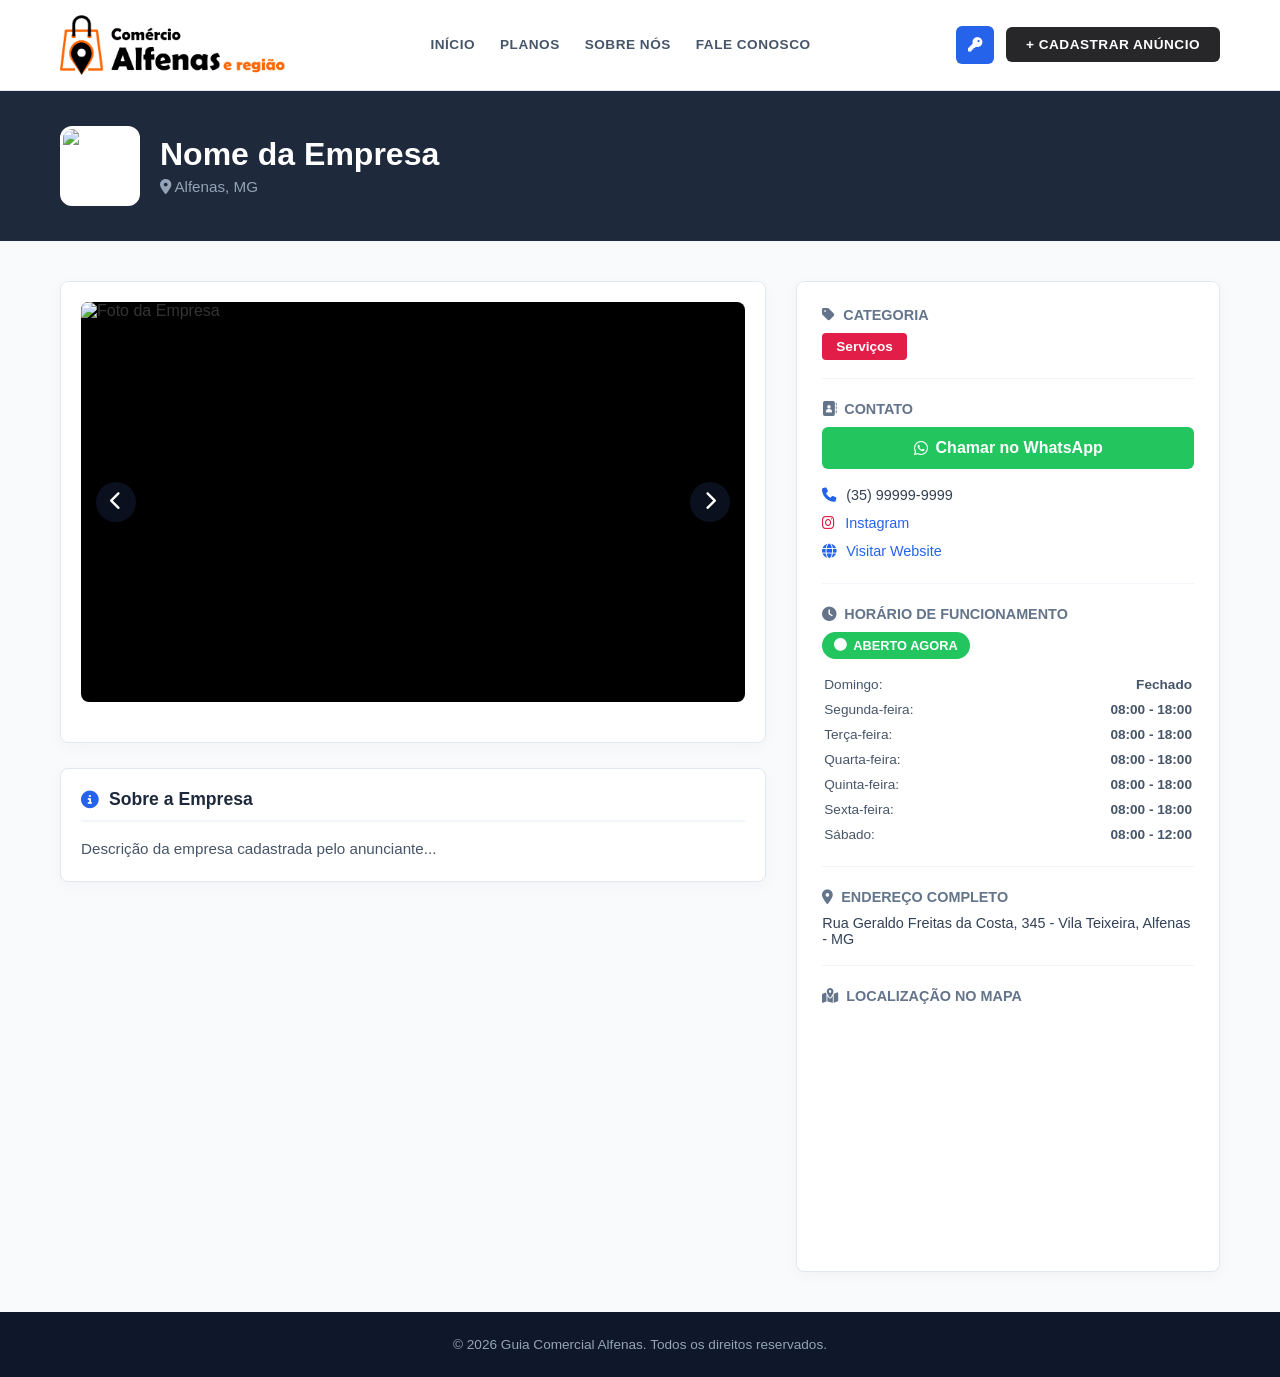
==== commit 04defc26: "Menu sanduiche em todas as paginas, num arquivo so O cabecalho estava copiado dentro de cada pagina," ====
--- a/anunciante.html
+++ b/anunciante.html
@@ -27,75 +27,6 @@
             padding: 0 20px;
         }
 
-        .main-header {
-            background-color: #ffffff;
-            border-bottom: 1px solid #e2e8f0;
-            padding: 15px 0;
-            position: sticky;
-            top: 0;
-            z-index: 1000;
-        }
-
-        .nav-container {
-            display: flex;
-            justify-content: space-between;
-            align-items: center;
-        }
-
-        .logo {
-            text-decoration: none;
-            display: flex;
-            align-items: center;
-            gap: 8px;
-            font-weight: 900;
-            font-size: 1.8rem;
-            color: #e11d48;
-        }
-
-        .logo span { color: #0f172a; }
-
-        .nav-links {
-            display: flex;
-            align-items: center;
-            gap: 25px;
-        }
-
-        .nav-links a {
-            text-decoration: none;
-            color: #475569;
-            font-weight: 700;
-            font-size: 0.85rem;
-            text-transform: uppercase;
-        }
-
-        .header-actions {
-            display: flex;
-            align-items: center;
-            gap: 12px;
-        }
-
-        .btn-icon-login {
-            background-color: #2563eb;
-            color: #ffffff;
-            width: 38px;
-            height: 38px;
-            border-radius: 6px;
-            display: flex;
-            align-items: center;
-            justify-content: center;
-            text-decoration: none;
-        }
-
-        .btn-add-listing {
-            background-color: #27272a;
-            color: #ffffff;
-            padding: 10px 20px;
-            border-radius: 6px;
-            font-weight: 700;
-            text-decoration: none;
-            font-size: 0.85rem;
-        }
-
         /* TOPO DA PÁGINA */
         .listing-header-banner {
             background-color: #1e293b;
@@ -334,16 +265,30 @@
             font-size: 0.85rem;
         }
     </style>
+    <script src="assets/js/regras.js"></script>
+    <script src="assets/js/menu-promocao.js"></script>
+    <script src="assets/js/supabase-config.js"></script>
+    <script src="https://cdn.jsdelivr.net/npm/@supabase/supabase-js@2"></script>
+    <!-- Troca a chave de Entrar pelo atalho do painel e mostra o Sair,
+         quando ha sessao aberta. -->
+    <script src="assets/js/sessao.js" defer></script>
+    <!-- Cabecalho e menu sanduiche: um arquivo so para o site inteiro. -->
+    <link rel="stylesheet" href="assets/css/header.css">
+    <script src="assets/js/menu.js" defer></script>
 </head>
 <body>
 
     <header class="main-header">
         <div class="container nav-container">
             <a href="index.html" class="logo">
-                <img src="assets/img/ComercioAlfenasLogo.png" alt="Guia Comercial Alfenas" style="max-height: 60px; width: auto;">
+                <img src="assets/img/ComercioAlfenasLogo.png" alt="Guia Comercial Alfenas">
             </a>
             
-            <nav class="nav-links">
+            <button class="menu-toggle" id="menuToggle" aria-label="Abrir menu" aria-expanded="false" aria-controls="navLinks">
+                <i class="fa-solid fa-bars"></i>
+            </button>
+
+            <nav class="nav-links" id="navLinks">
                 <a href="index.html">INÍCIO</a>
                 <a href="planos.html">PLANOS</a>
                 <a href="sobrenos.html">SOBRE NÓS</a>
--- a/assets/css/header.css
+++ b/assets/css/header.css
@@ -0,0 +1,189 @@
+/* ==========================================================
+   CABEÇALHO E MENU — arquivo único para o site inteiro
+   ==========================================================
+   Antes, cada página trazia a sua própria cópia do cabeçalho
+   dentro de um <style> no topo do arquivo. Só a index e a
+   página do anúncio tinham o menu sanduíche; as outras quatro
+   continuavam com a barra de links do desktop. No celular
+   essa barra não cabe: logo + quatro links + dois botões
+   pedem uns 600px de largura, o navegador aceita e a página
+   inteira fica mais larga que a tela — foi por isso que o
+   site aparecia cortado e rolando para o lado.
+
+   Agora existe um lugar só. Mudou aqui, mudou em todas as
+   páginas, e nenhuma pode ficar para trás de novo.
+   ========================================================== */
+
+.main-header {
+    background-color: #ffffff;
+    border-bottom: 1px solid #e2e8f0;
+    padding: 15px 0;
+    position: sticky;
+    top: 0;
+    z-index: 1000;
+}
+
+.nav-container {
+    display: flex;
+    justify-content: space-between;
+    align-items: center;
+    gap: 12px;
+}
+
+.logo {
+    text-decoration: none;
+    display: flex;
+    align-items: center;
+    gap: 8px;
+    font-weight: 900;
+    font-size: 1.8rem;
+    color: #e11d48;
+}
+
+.logo span {
+    color: #0f172a;
+}
+
+.logo img {
+    max-height: 60px;
+    width: auto;
+}
+
+.nav-links {
+    display: flex;
+    align-items: center;
+    gap: 25px;
+}
+
+.nav-links a {
+    text-decoration: none;
+    color: #475569;
+    font-weight: 700;
+    font-size: 0.85rem;
+    letter-spacing: 0.5px;
+    text-transform: uppercase;
+    transition: color 0.2s;
+}
+
+.nav-links a:hover,
+.nav-links a.active {
+    color: #e11d48;
+}
+
+/* O botão do sanduíche não existe no desktop. */
+.menu-toggle {
+    display: none;
+    background: none;
+    border: none;
+    font-size: 1.5rem;
+    line-height: 1;
+    color: #27272a;
+    cursor: pointer;
+    padding: 8px 10px;
+}
+
+.header-actions {
+    display: flex;
+    align-items: center;
+    gap: 12px;
+}
+
+.btn-icon-login {
+    background-color: #2563eb;
+    color: #ffffff;
+    width: 38px;
+    height: 38px;
+    border-radius: 6px;
+    display: flex;
+    align-items: center;
+    justify-content: center;
+    text-decoration: none;
+    font-size: 0.9rem;
+    flex-shrink: 0;
+}
+
+.btn-add-listing {
+    background-color: #27272a;
+    color: #ffffff;
+    padding: 10px 20px;
+    border-radius: 6px;
+    font-weight: 700;
+    text-decoration: none;
+    font-size: 0.85rem;
+    letter-spacing: 0.5px;
+    white-space: nowrap;
+    transition: background-color 0.2s;
+}
+
+.btn-add-listing:hover {
+    background-color: #000000;
+}
+
+/* Ponto de virada: abaixo de 900px os quatro links mais os
+   dois botões já não cabem lado a lado sem apertar o logo. */
+@media (max-width: 900px) {
+
+    .menu-toggle {
+        display: block;
+        order: 2;
+    }
+
+    .nav-container {
+        flex-wrap: wrap;
+    }
+
+    .logo {
+        order: 1;
+    }
+
+    .logo img {
+        max-height: 46px;
+    }
+
+    /* Os links e os botões descem juntos: fechados, ocupam
+       altura zero; abertos, viram uma lista de tela cheia.
+       Quem abre e fecha é a classe .menu-aberto no <header>,
+       posta pelo assets/js/menu.js. */
+    .nav-links,
+    .main-header .header-actions {
+        width: 100%;
+        max-height: 0;
+        overflow: hidden;
+        transition: max-height 0.3s ease-in-out;
+    }
+
+    .nav-links {
+        order: 3;
+        flex-direction: column;
+        align-items: stretch;
+        gap: 0;
+    }
+
+    .main-header .header-actions {
+        order: 4;
+        justify-content: center;
+        gap: 12px;
+    }
+
+    .main-header.menu-aberto .nav-links {
+        max-height: 320px;
+        margin-top: 15px;
+        border-top: 1px solid #e2e8f0;
+    }
+
+    .main-header.menu-aberto .header-actions {
+        max-height: 100px;
+        padding-top: 16px;
+        padding-bottom: 6px;
+    }
+
+    .nav-links a {
+        padding: 15px 5px;
+        border-bottom: 1px solid #f1f5f9;
+        font-size: 0.95rem;
+    }
+
+    .btn-add-listing {
+        padding: 12px 22px;
+    }
+}
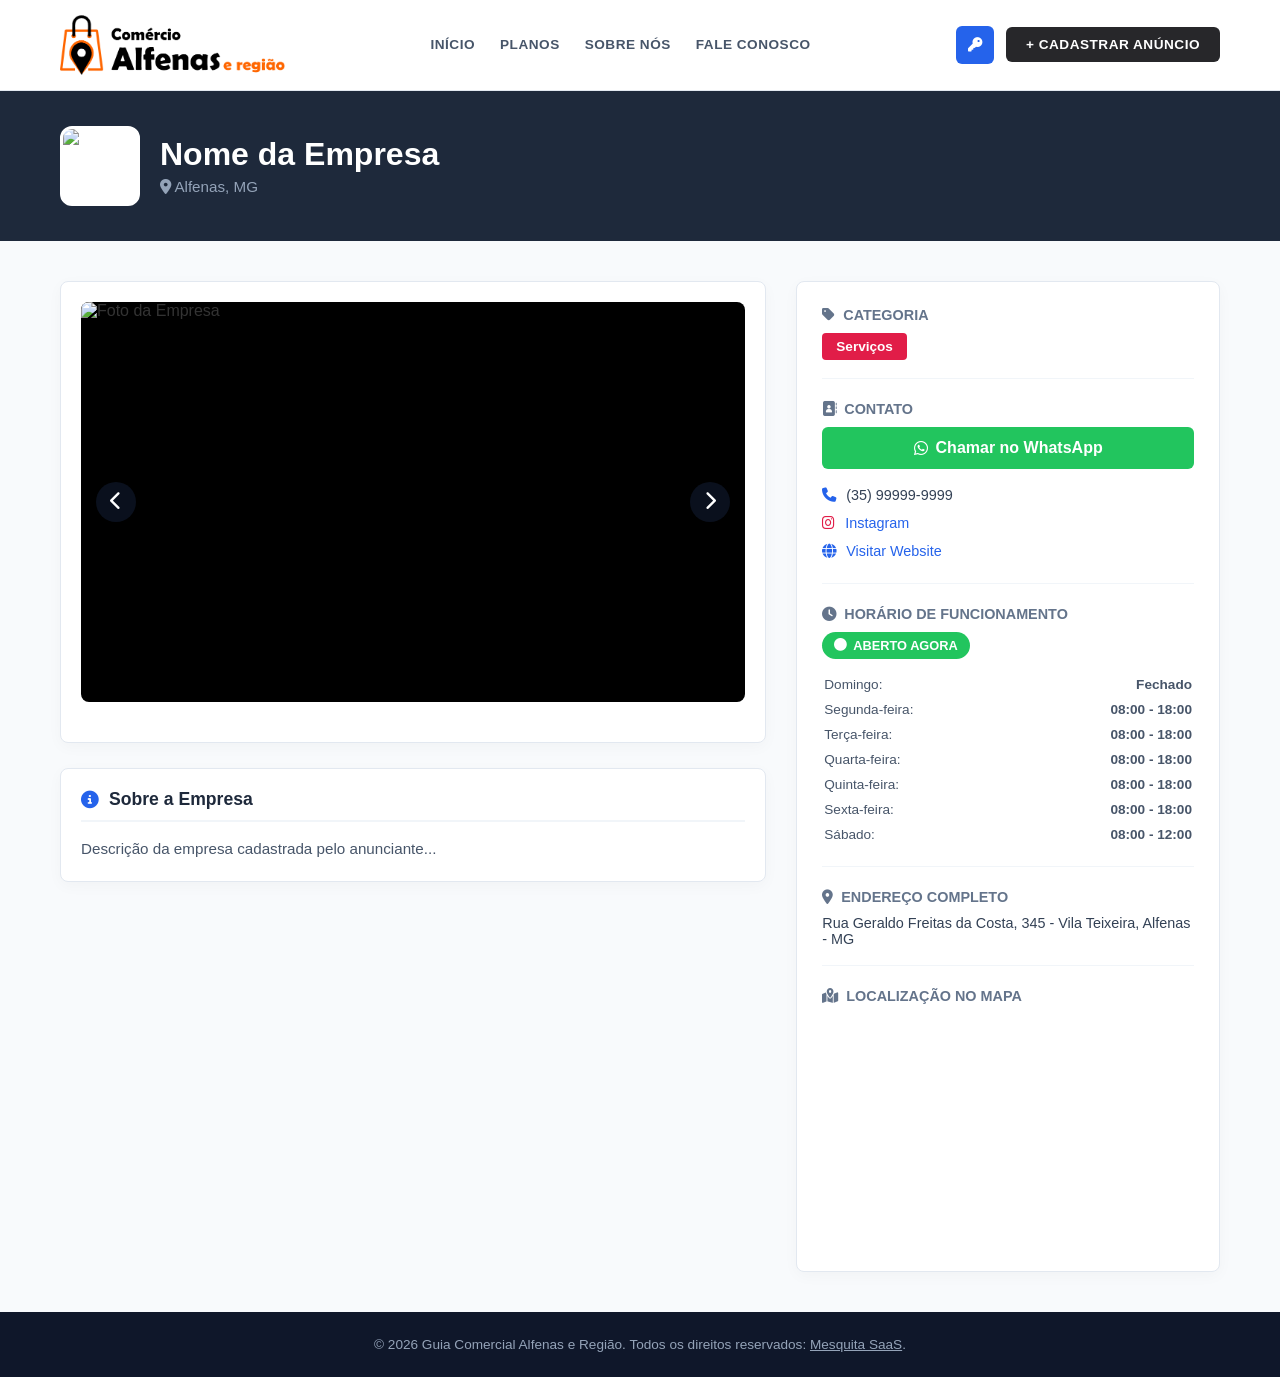
==== commit 28dcaa2d: "Rodape: Mesquita SaaS vira link para mesquitasaas.online, abrindo em outra aba Co-Authored-By: Claud" ====
--- a/anunciante.html
+++ b/anunciante.html
@@ -394,7 +394,7 @@
 
     <footer class="main-footer">
         <div class="container">
-            <p>© 2026 Guia Comercial Alfenas. Todos os direitos reservados.</p>
+            <p>&copy; 2026 Guia Comercial Alfenas e Região. Todos os direitos reservados: <a href="https://mesquitasaas.online/" target="_blank" rel="noopener" style="color:inherit;text-decoration:underline">Mesquita SaaS</a>.</p>
         </div>
     </footer>
 
